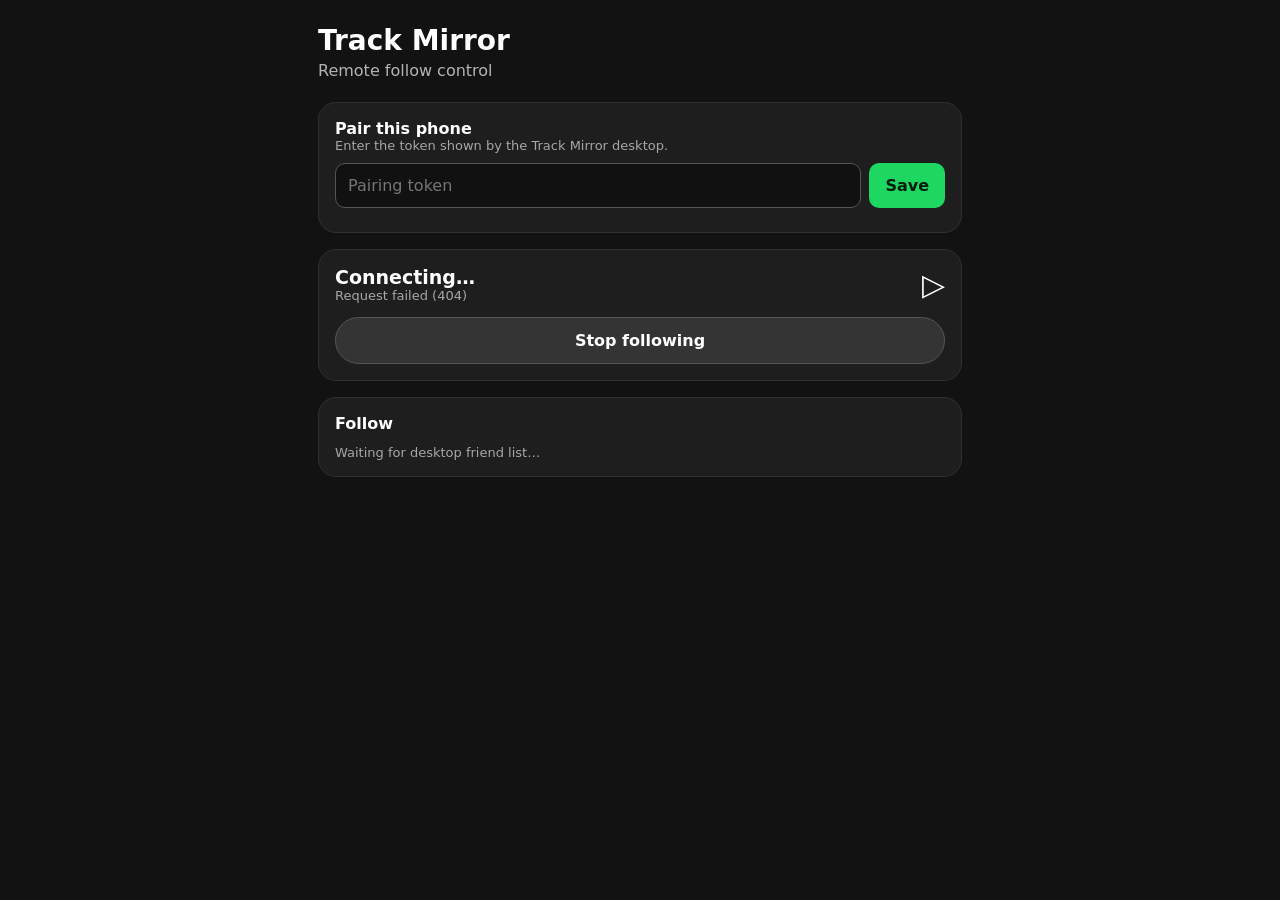
==== remote/index.html @ f286af4f "Add phone-friendly remote control UI" ====
<!doctype html>
<html lang="en">
<head>
  <meta charset="utf-8" />
  <meta name="viewport" content="width=device-width, initial-scale=1, viewport-fit=cover" />
  <meta name="theme-color" content="#121212" />
  <title>Track Mirror Remote</title>
  <style>
    :root { color-scheme: dark; font-family: system-ui, -apple-system, BlinkMacSystemFont, "Segoe UI", sans-serif; }
    * { box-sizing: border-box; }
    body { margin: 0; background: #121212; color: #fff; min-height: 100vh; }
    main { width: min(680px, 100%); margin: 0 auto; padding: 24px 18px 40px; }
    h1 { margin: 0 0 4px; font-size: 28px; }
    .sub { color: #b3b3b3; margin-bottom: 22px; }
    .card { background: #1e1e1e; border: 1px solid #303030; border-radius: 18px; padding: 16px; margin-bottom: 16px; }
    .status { display: flex; justify-content: space-between; gap: 12px; align-items: center; }
    .state { font-size: 19px; font-weight: 750; }
    .muted { color: #a7a7a7; font-size: 13px; }
    .friends { display: grid; gap: 10px; margin-top: 12px; }
    button, input { font: inherit; }
    button { width: 100%; border: 0; border-radius: 999px; padding: 13px 16px; font-weight: 750; cursor: pointer; }
    .follow { background: #fff; color: #111; text-align: left; }
    .follow.active { background: #1ed760; color: #071b0d; }
    .stop { background: #343434; color: #fff; border: 1px solid #555; margin-top: 14px; }
    .token-row { display: flex; gap: 8px; margin-top: 10px; }
    input { flex: 1; min-width: 0; background: #111; border: 1px solid #555; border-radius: 10px; padding: 11px 12px; color: #fff; }
    .save { width: auto; background: #1ed760; color: #071b0d; border-radius: 10px; }
    .hidden { display: none; }
    .error { color: #ff9b9b; margin-top: 8px; font-size: 13px; }
  </style>
</head>
<body>
<main>
  <h1>Track Mirror</h1>
  <div class="sub">Remote follow control</div>

  <section id="pairing" class="card hidden">
    <strong>Pair this phone</strong>
    <div class="muted">Enter the token shown by the Track Mirror desktop.</div>
    <div class="token-row">
      <input id="token" type="password" autocomplete="off" placeholder="Pairing token" />
      <button id="save-token" class="save">Save</button>
    </div>
    <div id="pair-error" class="error"></div>
  </section>

  <section class="card">
    <div class="status">
      <div>
        <div id="state" class="state">Connecting…</div>
        <div id="detail" class="muted"></div>
      </div>
      <div id="glyph" style="font-size:30px">▷</div>
    </div>
    <button id="stop" class="stop">Stop following</button>
  </section>

  <section class="card">
    <strong>Follow</strong>
    <div id="friends" class="friends"><div class="muted">Waiting for desktop friend list…</div></div>
  </section>
</main>
<script>
(() => {
  const TOKEN_KEY = "track-mirror:remote-token";
  const query = new URLSearchParams(location.search);
  const queryToken = query.get("token");
  if (queryToken) {
    localStorage.setItem(TOKEN_KEY, queryToken);
    history.replaceState({}, "", location.pathname);
  }

  const pairing = document.getElementById("pairing");
  const tokenInput = document.getElementById("token");
  const pairError = document.getElementById("pair-error");
  const stateEl = document.getElementById("state");
  const detailEl = document.getElementById("detail");
  const glyphEl = document.getElementById("glyph");
  const friendsEl = document.getElementById("friends");
  const stopButton = document.getElementById("stop");

  function token() { return localStorage.getItem(TOKEN_KEY) || ""; }

  async function api(path, options = {}) {
    const headers = new Headers(options.headers || {});
    const value = token();
    if (value) headers.set("X-Track-Mirror-Token", value);
    if (options.body && !headers.has("Content-Type")) headers.set("Content-Type", "application/json");
    const response = await fetch(path, { ...options, headers, cache: "no-store" });
    if (response.status === 401) {
      pairing.classList.remove("hidden");
      throw new Error("Pairing token required");
    }
    if (!response.ok) {
      const data = await response.json().catch(() => ({}));
      throw new Error(data.error || `Request failed (${response.status})`);
    }
    pairing.classList.add("hidden");
    pairError.textContent = "";
    return response.json();
  }

  function render(data) {
    const enabled = Boolean(data.enabled);
    const selected = data.selected_friend || null;
    glyphEl.textContent = enabled ? "⇄" : "▷";
    stateEl.textContent = enabled && selected ? `Following ${selected}` : "Following is off";
    detailEl.textContent = data.updated_at ? "Desktop connected" : "Waiting for Spotify desktop";
    stopButton.disabled = !enabled;

    const friends = Array.isArray(data.friends) ? data.friends : [];
    friendsEl.replaceChildren();
    if (!friends.length) {
      const empty = document.createElement("div");
      empty.className = "muted";
      empty.textContent = "Waiting for Spotify Listening Activity…";
      friendsEl.appendChild(empty);
      return;
    }

    for (const friend of friends) {
      const button = document.createElement("button");
      const active = enabled && selected && friend.toLowerCase() === selected.toLowerCase();
      button.className = `follow${active ? " active" : ""}`;
      button.textContent = active ? `⇄ ${friend}` : `▷ ${friend}`;
      button.addEventListener("click", async () => {
        button.disabled = true;
        try {
          await api("/api/follow", { method: "POST", body: JSON.stringify({ friend }) });
          await refresh();
        } catch (error) {
          pairError.textContent = error.message;
        } finally {
          button.disabled = false;
        }
      });
      friendsEl.appendChild(button);
    }
  }

  async function refresh() {
    try {
      render(await api("/api/state"));
    } catch (error) {
      if (!token()) pairing.classList.remove("hidden");
      detailEl.textContent = error.message;
    }
  }

  document.getElementById("save-token").addEventListener("click", async () => {
    const value = tokenInput.value.trim();
    if (!value) return;
    localStorage.setItem(TOKEN_KEY, value);
    tokenInput.value = "";
    await refresh();
  });

  stopButton.addEventListener("click", async () => {
    stopButton.disabled = true;
    try {
      await api("/api/stop", { method: "POST", body: "{}" });
      await refresh();
    } catch (error) {
      pairError.textContent = error.message;
    } finally {
      stopButton.disabled = false;
    }
  });

  refresh();
  setInterval(refresh, 1200);
})();
</script>
</body>
</html>
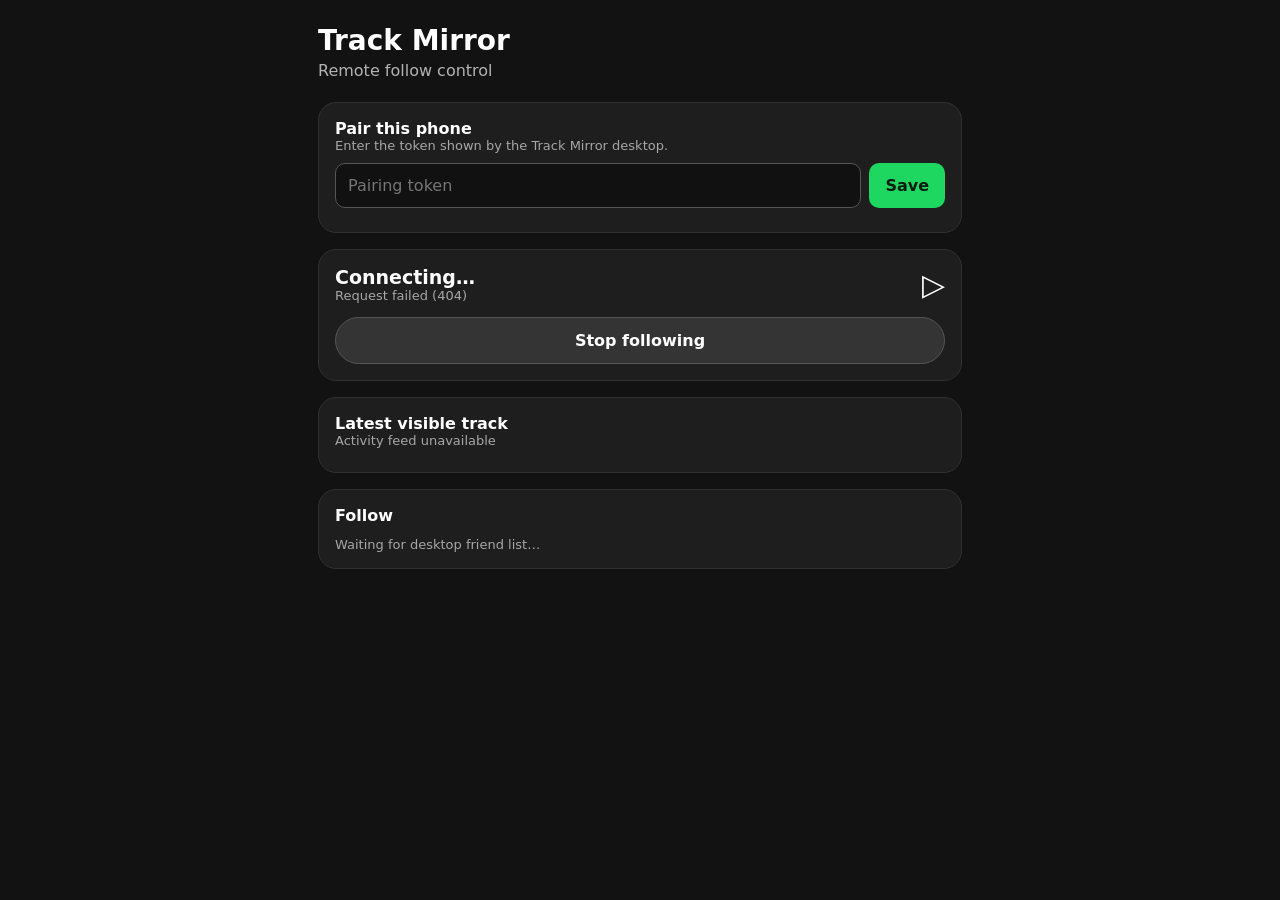
==== commit 513160da: "Show latest paired selected-source metadata on Android phone remote" ====
--- a/remote/index.html
+++ b/remote/index.html
@@ -27,6 +27,7 @@
     .save { width: auto; background: #1ed760; color: #071b0d; border-radius: 10px; }
     .hidden { display: none; }
     .error { color: #ff9b9b; margin-top: 8px; font-size: 13px; }
+    .track-uri { margin-top: 8px; overflow-wrap: anywhere; font-family: ui-monospace, monospace; font-size: 12px; }
   </style>
 </head>
 <body>
@@ -56,6 +57,12 @@
   </section>
 
   <section class="card">
+    <strong>Latest visible track</strong>
+    <div id="source-activity" class="muted">Waiting for fresh activity from the selected listener…</div>
+    <div id="source-track-uri" class="track-uri"></div>
+  </section>
+
+  <section class="card">
     <strong>Follow</strong>
     <div id="friends" class="friends"><div class="muted">Waiting for desktop friend list…</div></div>
   </section>
@@ -78,6 +85,8 @@
   const glyphEl = document.getElementById("glyph");
   const friendsEl = document.getElementById("friends");
   const stopButton = document.getElementById("stop");
+  const activityEl = document.getElementById("source-activity");
+  const trackUriEl = document.getElementById("source-track-uri");
 
   function token() { return localStorage.getItem(TOKEN_KEY) || ""; }
 
@@ -105,7 +114,11 @@
     const selected = data.selected_friend || null;
     glyphEl.textContent = enabled ? "⇄" : "▷";
     stateEl.textContent = enabled && selected ? `Following ${selected}` : "Following is off";
-    detailEl.textContent = data.updated_at ? "Desktop connected" : "Waiting for Spotify desktop";
+    const recentlyConnected = data.updated_at
+      && Date.now() - Number(data.updated_at) < 10000;
+    detailEl.textContent = recentlyConnected
+      ? "Desktop connected"
+      : "Waiting for a recent Spotify desktop update";
     stopButton.disabled = !enabled;
 
     const friends = Array.isArray(data.friends) ? data.friends : [];
@@ -140,10 +153,28 @@
 
   async function refresh() {
     try {
-      render(await api("/api/state"));
+      const state = await api("/api/state");
+      render(state);
+      if (!state.enabled) {
+        activityEl.textContent = "Following is off";
+        trackUriEl.textContent = "";
+        return;
+      }
+      // Token-authenticated metadata only; does not play or control Spotify.
+      const latest = await api("/api/event?after=0");
+      const event = latest?.event;
+      if (event?.source_listener_id && event?.track_uri) {
+        activityEl.textContent = `Visible from ${event.source_listener_id}`;
+        trackUriEl.textContent = event.track_uri;
+      } else {
+        activityEl.textContent = "Waiting for fresh activity from the selected listener…";
+        trackUriEl.textContent = "";
+      }
     } catch (error) {
       if (!token()) pairing.classList.remove("hidden");
       detailEl.textContent = error.message;
+      activityEl.textContent = "Activity feed unavailable";
+      trackUriEl.textContent = "";
     }
   }
 
